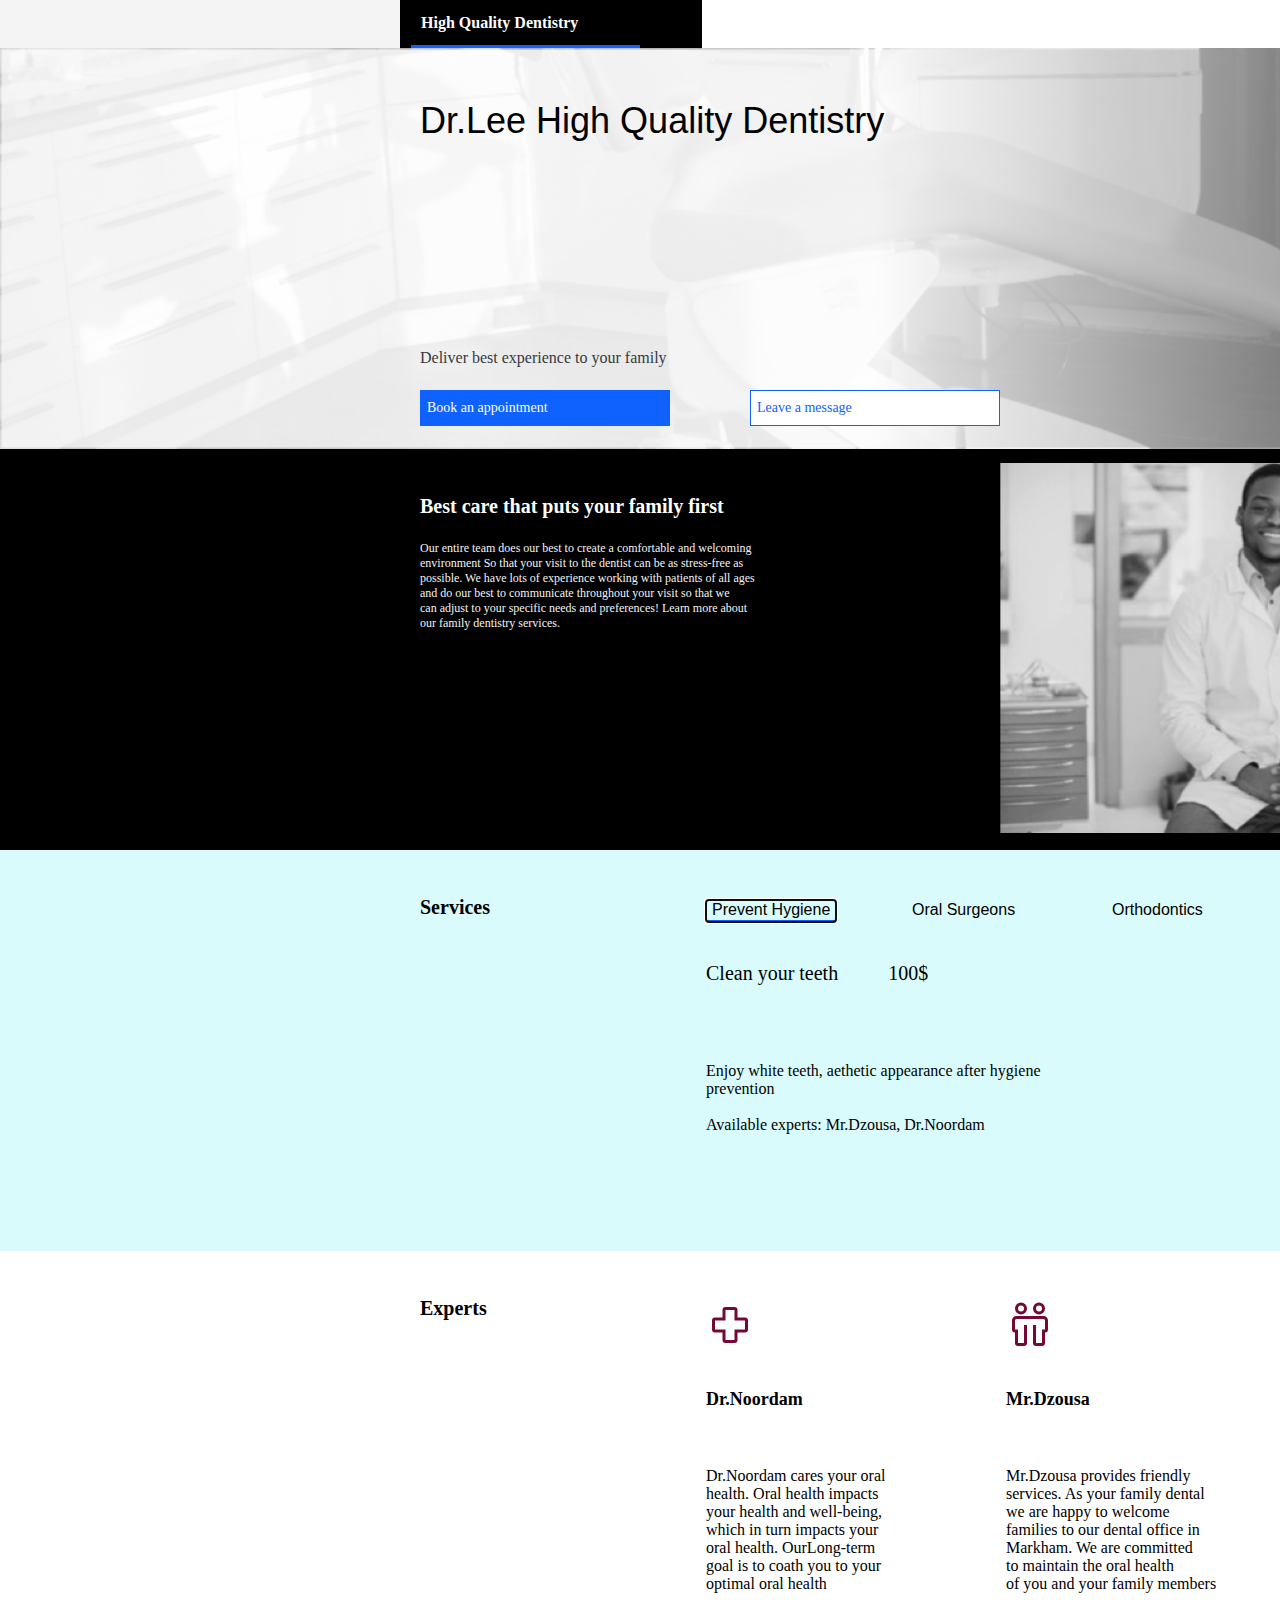
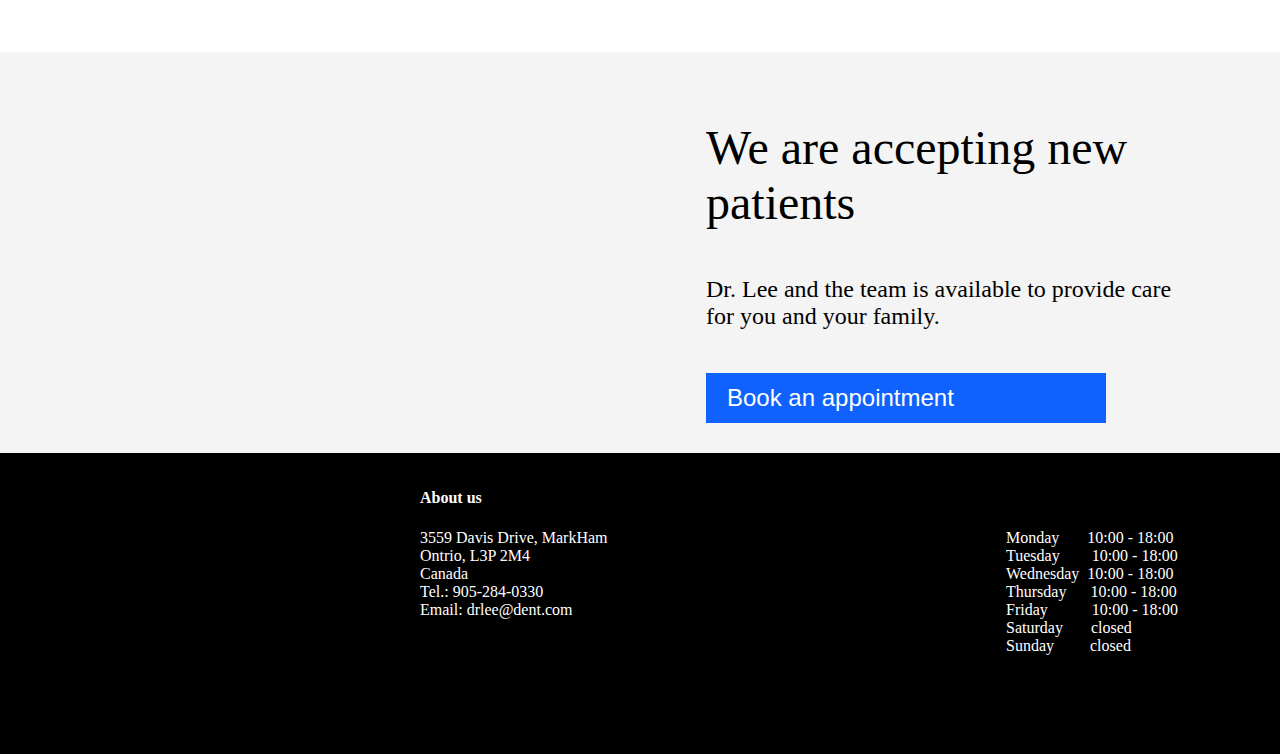
==== docs/index.html @ d03c055a "rename docs" ====
<!DOCTYPE html>
<html lang="en">
<head>
    <meta charset="UTF-8">
    <link rel="stylesheet" type="text/css" href="homepage.css">
    <title>Dr.Lee High Quality Dentistry</title>

</head>
<body>
    <div id="overlay">
    <div style="display: flex">
        <div class="greyRec"></div>
        <div class="blackRec">
            <p class="titleText">
                <b>High Quality Dentistry</b>
            </p>
        </div>
        <div class="blueLine"></div>
        <div class="greyRec2"></div>
    </div>

<!--    <div style="position: absolute; width: 100%;left: 0;height:px;top: 48px;background: url('pics/thumbnail_image.png') no-repeat fixed;background-size: 100%">-->
<!--        <p class="drLeeText">Dr.Lee High Quality Dentistry</p>-->
<!--        <p class="delText">Deliver best experience to your family</p>-->
<!--        <button class="primeBtn"></button>-->
<!--        <button class="secBtn"></button>-->
<!--    </div>-->
    <div>
        <img src="pics/thumbnail_image.png" style="position: absolute; width: 100%;left: 0;top: 48px; min-width: 1950px; max-height: 401px" alt="bg">
        <p class="drLeeText">Dr.Lee High Quality Dentistry</p>
        <p class="delText">Deliver best experience to your family</p>
        <button id="primeBtn" class="primeBtn" onclick="raiseBookingPage()">Book an appointment</button>
        <button id="secBtn" onclick="raiseBookingPage()"  class="secBtn">Leave a message</button>
    </div>
    <div style="background: #000000;width: 100%; height: 401px;min-width: 1950px; position:absolute; left: 0; top: 449px;">
        <img src="pics/thumbnail_image2.png" style="position: absolute; width: 550px; height: 370px; top:14px; bottom: 14px; left: 1000px">
        <p style="position: absolute; left: 420px; top : 26px; color: white; font-size: 20px"><b>Best care that puts your family first</b></p>
        <p style="font-family: IBM Plex Sans;position: absolute; left: 420px; top: 80px;color: #F4F4F4; font-size: 12px;font-weight: 300;">Our entire team does our best to create a comfortable and welcoming <br>environment So that your visit to the dentist can be as stress-free as<br> possible. We have lots of experience working with patients of all ages <br>and do our
            best to communicate throughout your visit so that we <br>can adjust to your specific needs and preferences! Learn more about <br>our family dentistry services.</p>
    </div>
    <div style="background: #D9FBFB; width: 100%; height: 401px; min-width: 1950px;position: absolute; left: 0; top: 850px;">
        <p style="position: absolute; left: 420px; top: 26px; color: black; font-size: 20px"><b>Services</b></p>
        <button id="hygiene" class="textBtn" onclick="visibleByName('hygiene')" style="position: absolute; left: 706px; top: 50px; color: black;font-size: 16px; font-weight: 300">Prevent Hygiene</button>
        <button id="oral" onclick="visibleByName('oral')" class="textBtn" style="position: absolute; left: 906px; top: 50px; color: black;font-size: 16px; font-weight: 300">Oral Surgeons</button>
        <button id="orthog" onclick="visibleByName('orthog')" class="textBtn" style="position: absolute; left: 1106px; top: 50px; color: black;font-size: 16px; font-weight: 300">Orthodontics</button>
        <p class="thirdTitle" style="position: absolute; left: 1306px; top: 36px; color: black;font-size: 16px; font-weight: 300">Tools:</p>

        <img id="hygieneTool" src="pics/dental-tools-1.jpg" style="display:block;position:absolute;width: 400px; height: 90%; left: 1406px; top: 5%">
        <img id="oralTool" src="pics/dental-tools.jpg" style="position:absolute;width: 400px; height: 90%; left: 1406px; top: 5%;display: none">
        <img id="orthogTool" src="pics/tools-dentist-set-vector-9103778.jpg" style="position:absolute;width: 400px; height: 90%; left: 1406px; top: 5%;display: none">

        <div id="orthogText" style="display: none">
        <p style="position: absolute; left:706px; top :96px">
            <b style="font-size: 20px; font-family: IBMPlexSans;font-weight: 400 ">
                Replace missing teeth  &nbsp&nbsp&nbsp&nbsp&nbsp&nbsp&nbsp&nbsp&nbsp4000$
            </b>        </p>
            <p style="position: absolute; left:706px; top :196px;font-size: 16px;font-family: IBMPlexSans; font-weight: 300;">Enjoy improved bites, aethetic appearance after dental
        <br>implants
        <br>
        <br>
        Available experts: Dr.Lee</p>
        </div>

        <div id="hygieneText" style="display:block;">
            <p style="position: absolute; left:706px; top :96px;">
                <b style="font-size: 20px; font-family: IBMPlexSans;font-weight: 400 ">
                    Clean your teeth  &nbsp&nbsp&nbsp&nbsp&nbsp&nbsp&nbsp&nbsp&nbsp100$
                </b>        </p>
            <p style="position: absolute; left:706px; top :196px;font-size: 16px;font-family: IBMPlexSans; font-weight: 300;">Enjoy white teeth, aethetic appearance after hygiene
                <br>prevention
                <br>
                <br>
                Available experts: Mr.Dzousa, Dr.Noordam</p>
        </div>

        <div id="oralText" style="display: none">
            <p style="position: absolute; left:706px; top :96px">
                <b style="font-size: 20px; font-family: IBMPlexSans;font-weight: 400 ">
                    Perform oral surgery  &nbsp&nbsp&nbsp&nbsp&nbsp&nbsp&nbsp&nbsp&nbsp970$
                </b>        </p>
            <p style="position: absolute; left:706px; top :196px;font-size: 16px;font-family: IBMPlexSans; font-weight: 300;">Enjoy healthy teeth, aethetic appearance after perfect
                <br>surgery
                <br>
                <br>
                Available experts: Dr.Lee, Dr.Noordam</p>
        </div>

    </div>

    <div style="background: white; width: 100%; height: 401px;min-width: 1950px; position: absolute; left: 0; top: 1251px">
        <p style="position: absolute; left: 420px; top: 26px; color: black; font-size: 20px"><b>Experts</b></p>
        <svg style="position: absolute;left: 706px; top:50px; " id="icon" xmlns="http://www.w3.org/2000/svg" width="48" height="48" viewBox="0 0 32 32"><defs><style>.cls-1{fill:none}</style></defs><title>health-cross</title><path fill="#740937" d="M19,28H13a2.0023,2.0023,0,0,1-2-2V21H6a2.0023,2.0023,0,0,1-2-2V13a2.002,2.002,0,0,1,2-2h5V6a2.002,2.002,0,0,1,2-2h6a2.0023,2.0023,0,0,1,2,2v5h5a2.0023,2.0023,0,0,1,2,2v6a2.0027,2.0027,0,0,1-2,2H21v5A2.0027,2.0027,0,0,1,19,28ZM6,13v6h7v7h6V19h7V13H19V6H13v7Z" transform="translate(0 0)"/><rect id="_Transparent_Rectangle_" data-name="&lt;Transparent Rectangle&gt;" class="cls-1" width="32" height="32"/></svg>
        <svg style="position: absolute;left: 1006px; top:50px; " id="icon" xmlns="http://www.w3.org/2000/svg" width="48" height="48" viewBox="0 0 32 32">
            <defs>
                <style>
                    .cls-1 {
                        fill: none;
                    }
                </style>
            </defs>
            <path fill="#740937" d="M25,10H7a3.0033,3.0033,0,0,0-3,3v6a2.0023,2.0023,0,0,0,2,2v7a2.0023,2.0023,0,0,0,2,2h4a2.0023,2.0023,0,0,0,2-2V16H12V28H8V19H6V13a1.0009,1.0009,0,0,1,1-1H25a1.0009,1.0009,0,0,1,1,1v6H24v9H20V16H18V28a2.0023,2.0023,0,0,0,2,2h4a2.0023,2.0023,0,0,0,2-2V21a2.0023,2.0023,0,0,0,2-2V13A3.0033,3.0033,0,0,0,25,10Z" transform="translate(0 0)"/>
            <path fill="#740937" d="M10,9a4,4,0,1,1,4-4A4.0042,4.0042,0,0,1,10,9Zm0-6a2,2,0,1,0,2,2A2.0023,2.0023,0,0,0,10,3Z" transform="translate(0 0)"/>
            <path fill="#740937" d="M22,9a4,4,0,1,1,4-4A4.0042,4.0042,0,0,1,22,9Zm0-6a2,2,0,1,0,2,2A2.0023,2.0023,0,0,0,22,3Z" transform="translate(0 0)"/>
            <rect id="_Transparent_Rectangle_" data-name="&lt;Transparent Rectangle&gt;" class="cls-1" width="32" height="32"/>
        </svg>

        <svg style="position: absolute;left: 1306px; top:50px; " id="icon" xmlns="http://www.w3.org/2000/svg" width="48" height="48" viewBox="0 0 32 32"><defs><style>.cls-1{fill:none;}</style></defs><title>microscope</title><path fill="#740937" d="M25.3943,24a7.8772,7.8772,0,0,0-1.6707-8.5684,3.918,3.918,0,0,0-1.0844-4.414l2.7759-2.7759a2.0025,2.0025,0,0,0,0-2.8286L22.5869,2.5849a2.0021,2.0021,0,0,0-2.8286,0L6.5859,15.7573a2.0027,2.0027,0,0,0,0,2.8286l2.8282,2.8282a2.0024,2.0024,0,0,0,2.8286,0l4.7749-4.7754a3.9329,3.9329,0,0,0,5.5139.4326A5.9442,5.9442,0,0,1,23.1775,24H16v4H4v2H28V24ZM10.8281,20,8,17.1714,9.8787,15.293l2.8283,2.8281ZM16,14a3.9811,3.9811,0,0,0,.0762.7524L14.1211,16.707l-2.8284-2.8281,9.88-9.88L24.001,6.8271l-3.2488,3.2491A3.9771,3.9771,0,0,0,16,14Zm4,2a2,2,0,1,1,2-2A2.0023,2.0023,0,0,1,20,16Zm6,12H18V26h8Z"/><rect id="_Transparent_Rectangle_" data-name="&lt;Transparent Rectangle&gt;" class="cls-1" width="32" height="32"/></svg>

        <p style="position: absolute; font-size:18px;left: 706px; top:120px;"><b>Dr.Noordam</b>
        </p>

        <p style="position: absolute; font-size:18px;left: 1006px; top:120px;"><b>Mr.Dzousa</b>
        </p>

        <p style="position: absolute; font-size:18px;left: 1306px; top:120px;"><b>Dr.Lee</b>
        </p>

        <p style="position: absolute; font-weight:300;font-size:16px;left: 706px; top:200px;">Dr.Noordam cares your oral<br> health.

            Oral health impacts<br> your
            health and well-being,<br>
            which in turn impacts your<br>
            oral health. OurLong-term<br>
            goal is to coath you to your<br>
            optimal oral health<br>
        </p>

        <p style="position: absolute; font-weight:300;font-size:16px;left: 1006px; top:200px;">Mr.Dzousa provides friendly<br> services.

            As your family dental<br> we are
            happy to welcome <br>families to
            our dental office in <br>Markham.
            We are committed <br>to
            maintain  the oral health<br> of
            you and your family members<br>
        </p>

        <p style="position: absolute; font-weight:300;font-size:16px;left: 1306px; top:200px;">Dr.Lee provides most professional<br> services.

            We are dedicated to providing<br>
            proactive dental care to our<br>
            patieents. we are happy to<br>
            offer a full lineup of dental<br>
            solutions for cosmetic dentistry<br>
            to restorative dentistry at our<br>
            clinic in Markham<br>
        </p>
    </div>

    <div style="background: #F4F4F4;width: 100%;height: 401px;min-width: 1950px;position:absolute;left: 0;top: 1652px; min-height: 401px">
        <p style="position: absolute;left: 706px; top: 20px; font-size: 48px; font-weight: 400; font-family: IBMPlexMono">We are accepting new<br> patients</p>
        <p style="position: absolute;left: 706px; top: 200px; font-size: 24px; font-weight: 300; font-family: IBMPlexMono">Dr. Lee and the team is available to provide care<br>
            for you and your family.</p>
        <button id="primeBtn2" onclick="raiseBookingPage()" class="primeBtn2" style="color: white; font-weight:400; font-size:24px; padding-left: 20px; text-align:left; position:absolute;left: 706px; bottom: 30px; width: 400px; height: 50px;">Book an appointment</button>
    </div>

    <div style="background: black; width: 100%; height: 301px;min-width: 1950px; position: absolute;left: 0; top: 2053px;">
        <p style="position: absolute; left: 420px; top: 20px; color: white; font-size: 16px"><b>About us</b></p>
        <p style="position: absolute; left: 420px; top: 60px; color: white; font-size: 16px; font-weight: 300;">3559 Davis Drive, MarkHam<br>
            Ontrio, L3P 2M4<br>
            Canada<br>

            Tel.: 905-284-0330<br>
            Email: drlee@dent.com<br></p>
        <p style="position:absolute; left: 1006px; top: 60px; color: white; font-size: 16px; font-weight: 300">Monday &nbsp&nbsp&nbsp&nbsp&nbsp&nbsp10:00 - 18:00<br>
            Tuesday   &nbsp&nbsp&nbsp&nbsp&nbsp&nbsp&nbsp10:00 - 18:00<br>
            Wednesday &nbsp10:00 - 18:00<br>
            Thursday  &nbsp&nbsp&nbsp&nbsp&nbsp10:00 - 18:00<br>
            Friday    &nbsp&nbsp&nbsp&nbsp&nbsp&nbsp&nbsp&nbsp&nbsp&nbsp10:00 - 18:00<br>
            Saturday  &nbsp&nbsp&nbsp&nbsp&nbsp&nbspclosed<br>
            Sunday    &nbsp&nbsp&nbsp&nbsp&nbsp&nbsp&nbsp&nbspclosed<br>
        </p>
    </div>
    </div>
    <script src="homepage.js"></script>
    <div id="booking" class="modal" style=" z-index: 2;display:none;">
        <div class="container" >
            <div>
                <p style="font-weight: 400; font-size: 24px; position: absolute; left: 64px; top: 4px;">
                    Book an appointment
                </p>
                <div class="bookLine" style="position: absolute; left: 0; top: 100px; width: 100%;"></div>
                <p style="font-weight: 400; font-size: 16px; position:absolute; left: 64px; top: 110px;"><b>Service</b></p>
                <p style="font-weight: 300; font-size: 12px; position: absolute; left: 64px; top: 170px;">Category</p>
                <select id="category" class="catSel" style=" position: absolute; left: 64px; top: 215px;">
                    <option value="Prevent Hygiene">Prevent Hygiene</option>
                    <option value="Oral Surgeons">Oral Surgeons</option>
                    <option value="Orthodontics">Orthodontics</option>
                </select>
                <p style="font-weight: 300; font-size: 12px; position: absolute; left: 64px; top: 275px;">Expert</p>
                <select onclick="changeOptions()" class="catSel" id="expert" style=" position: absolute; left: 64px; top: 320px;">
                </select>

                <p><label style="font-weight: 300; font-size: 12px; position: absolute; left: 64px; top: 380px;" for="somethingToSay">Your health insurance number and Id</label></p>
                <textarea  class="someToSay" id="somethingToSay" name="somethingToSay" rows="4" cols="50"></textarea>

                <p class="smallTitle" style="top: 555px"><b>Details</b></p>
                <p class="thirdTitle" style="left: 64px;top: 615px"><label for="datePickerId">Date & Time</label></p>
                <input class="secondSelect" id="timePickerId" style="top: 660px;right:64px;;display: inline-block;" type="time">
                <input class="secondSelect" id="datePickerId" style="top: 660px;left: 64px;" type="date">

                <p class="smallTitle" style="left: 64px;top: 720px;"><b>Contact information</b></p>
                <p class="thirdTitle" style="left: 64px;top: 780px;"><label for="fnamePickerId">First name & Last Name</label></p>
                <input class="secondSelect" id="fnamePickerId" style="top: 825px;left: 64px;">
                <input class="secondSelect" id="lnamePickerId" style="top: 825px;right: 64px;">
                <p class="thirdTitle" style="left: 64px;top: 885px;"><label for="emailPickerId">Email & Phone number</label></p>
                <input class="secondSelect" id="emailPickerId" style="top: 935px;left: 64px;">
                <input class="secondSelect" id="pNumberPickerId" style="top: 935px;right: 64px;">
                <p class="thirdTitle" style="left: 64px;top: 995px;">Dr. Lee Dentistry clinic may use my contact data to keep informed of products, services and offerings:</p>
                <p class="thirdTitle" style="left: 64px;top: 1040px;">You can unsubscribe from receiving marketing emails by clicking the unsubscribe link in each email. </p>
                <button onclick="closeOverlay()" class="cancelBtn"
                        style="float: left;width: 50%;height: 100px;position: absolute;
                         top:1100px;left: 0;text-align: left; color: white;font-size: 16px; font-weight: 400;;">Cancel</button>
                <button id="scheduleBtn" onclick="goNextOverlay()" class="scheduleBtn"
                        style="float: left;width: 50%;height: 100px;position: absolute;
                         top:1100px;right: 0;text-align: left; color: white;font-size: 16px; font-weight: 400;;">Schedule Meeting</button>
            </div>


        </div>
    </div>

    <div id="confirming" class="modal" style=" z-index: 2;display:none;">
        <div class="container" >
            <p style="font-weight: 400; font-size: 24px; position: absolute; left: 64px; top: 4px;">
                Your appointment is confirmed
            </p>
            <div class="bookLine" style="position: absolute; left: 0; top: 100px; width: 100%;"></div>
            <p style="opacity: 1;color: rgba(0,0,0,1);font-family: 'IBMPlexSans';
            font-size: 16px;
            font-weight: 400;
            font-style: normal;
            letter-spacing: 0px;
            text-align: left;position: absolute;left: 64px;top: 115px">Thank you, John. Appointment details have been sent to your email. We look forward to speaking with you.</p>
            <p class="smallTitle" style="top: 175px"><b>Confirm Id</b></p>
            <p class="thirdTitle" style="left:64px;top: 210px;">SAIKJDLAISJDLIA</p>
            <div class="bookLine" style="width: 100%;top: 260px;position: absolute;left: 0"></div>
            <p class="smallTitle" style="top: 320px"><b>Service & expert</b></p>
            <p class="thirdTitle" style="left:64px;top: 365px;">SAIKJDLAISJDLIA</p>
            <div class="bookLine" style="width: 100%;top: 415px;position: absolute;left: 0"></div>
            <p class="smallTitle" style="top: 475px"><b>Details</b></p>
            <p class="thirdTitle" style="left:64px;top: 510px;">SAIKJDLAISJDLIA</p>
            <div class="bookLine" style="width: 100%;top: 560px;position: absolute;left: 0"></div>
            <p class="smallTitle" style="top: 620px"><b>Contact information</b></p>
            <p class="thirdTitle" style="left:64px;top: 665px;">SAIKJDLAISJDLIA</p>
            <div class="bookLine" style="width: 100%;top: 715px;position: absolute;left: 0"></div>
            <button onclick="closeOverlay()" class="cancelBtn"
                    style="float: left;width: 50%;height: 100px;position: absolute;
                         top:720px;left: 0;text-align: left; color: white;font-size: 16px; font-weight: 400;;">Go homepage</button>
            <button id="scheduleBtn2" onclick="scheduleAnother()" class="scheduleBtn"
                    style="float: left;width: 50%;height: 100px;position: absolute;
                         top:720px;right: 0;text-align: left; color: white;font-size: 16px; font-weight: 400;;">Schedule another meeting</button>
        </div>
    </div>

</body>


</html>
---- docs/homepage.css ----
.greyRec{
    border: 1px solid rgba(244,244,244, 1);
    opacity: 1;
    background-color: rgba(244,244,244, 1);
    width: 400px;
    height: 48px;
    position: absolute;
    float: left;
    left: 0;
    top: 0;
}

.blackRec{
    border: 1px solid rgba(0,0,0, 1);
    opacity: 1;
    background-color: rgba(0,0,0, 1);
    width:300px;
    height: 48px;
    position: absolute;
    left: 400px;
    top: 0;
}

.greyRec2{
    border: 1px solid rgba(244,244,244, 1);
    opacity: 1;
    background-color: rgba(244,244,244, 1);
    height: 48px;
    position: absolute;
    flex: 1;
    top:0;
}

.titleText{
    opacity: 1;
    color: rgba(255,253,253,1);
    font-family: "IBMPlexSans-SemiBold";
    font-size: 16px;
    font-weight: 600;
    font-style: normal;
    letter-spacing: 0;
    line-height: 12px;
    margin-left: 20px;
}

.bgPic{
    opacity: 1;
    background: linear-gradient(90deg, rgba(255, 255, 255, 0.905236) 0%, rgba(0, 0, 0, 0.5) 100%);
}

.primeBtn{
    border: 1px solid rgba(15,98,254, 1);
    opacity: 1;
    background-color: rgba(15,98,254, 1);
    width: 250px;
    height: 36px;
    position: absolute;
    left: 420px;
    top: 390px;
    font-family: "IBMPlexSans-Light";
    font-size: 14px;
    font-weight: 300;
    font-style: normal;
    letter-spacing: 0px;
    text-align: left;
    line-height: 0;
    color: rgba(255,255,255,1);
    transition-duration: 0.4s;
}

.primeBtn:hover{
    border: 1px solid #3b6caa;
    opacity: 1;
    background-color: #3b6caa;
    width: 250px;
    height: 36px;
    position: absolute;
    left: 420px;
    top: 390px;
    font-family: "IBMPlexSans-Light";
    font-size: 14px;
    font-weight: 300;
    font-style: normal;
    letter-spacing: 0px;
    text-align: left;
    line-height: 0;
    color: rgba(255,255,255,1);
}

.primeBtnText{
    opacity: 1;
    color: rgba(255,255,255,1);

}

.secBtn{
    border: 0.5px solid rgba(15,98,254, 1);
    opacity: 1;
    background-color: rgba(255,255,255, 1);
    width: 250px;
    height: 36px;
    position: absolute;
    left: 750px;
    transition-duration: 0.4s;
    top: 390px;
    color: rgba(15,98,254,1);
    font-family: "IBMPlexSans-Light";
    font-size: 14px;
    font-weight: 300;
    font-style: normal;
    letter-spacing: 0;
    line-height: 0;
    text-align: left;
}
.secBtn:hover {
    border: 1px solid rgba(15,98,254, 1);
    opacity: 1;
    background-color: rgba(15,98,254, 1);
    width: 250px;
    height: 36px;
    position: absolute;
    left: 750px;
    top: 390px;
    font-family: "IBMPlexSans-Light";
    font-size: 14px;
    font-weight: 300;
    font-style: normal;
    letter-spacing: 0px;
    text-align: left;
    line-height: 0;
    color: rgba(255,255,255,1);
}

.blueLine{
    border: 1px solid rgba(15,98,254, 1);
    opacity: 1;
    background-color: rgba(15,98,254, 1);
    width: 227px;
    height: 3px;
    position: absolute;
    left: 411px;
    top : 45px;
}

.drLeeText{
    opacity: 1;
    color: rgba(0,0,0,1);
    font-family: "IBMPlexMono", sans-serif;
    font-size: 36px;
    font-weight: 400;
    font-style: normal;
    letter-spacing: 0;
    text-align: left;
    position: absolute;
    top: 64px;
    left: 420px;
}

.delText{
    opacity: 1;
    color: rgba(52,58,63,1);
    font-family: "IBMPlexSans-Light";
    font-size: 16px;
    font-weight: 300;
    font-style: normal;
    letter-spacing: 0px;
    text-align: left;
    position: absolute;
    top: 333px;
    left:420px
}

.textBtn{
    background:none;
    border:none;
    transition-duration: 0.1s;
}

.textBtn:hover{
    border-bottom: 2px solid rgba(15,98,254, 1);
}

.textBtn:focus{
    background:none;
    border-bottom: 2px solid rgba(15,98,254, 1);
}

.primeBtn2{
    border: 1px solid rgba(15,98,254, 1);
    opacity: 1;
    background-color: rgba(15,98,254, 1);
    transition-duration: 0.4s;
}

.primeBtn2:hover{
    border: 1px solid #3b6caa;
    opacity: 1;
    background-color: #3b6caa;
}

.modal .container{
    width: 50%;
    height: 90%;
    background-color: #F4F4F4;
    position: fixed;
    left: 25%;
    right: 25%;
    top: 5%;
    bottom: 5%;
    margin: auto;
    box-sizing: border-box;
    border-radius: 6px;
    padding: 1em;
    overflow: auto;
}

.overlay{
    background: black; opacity: 0.5; left: 0; top: 0; position: fixed; width: 100%; height: 100%;
}

.bookLine{
    border: 1px solid rgba(151,151,151, 1);
    opacity: 1;
}

.someToSay{
    font-size: 16px;padding-left: 16px; padding-top : 5px;position: absolute; left: 64px; top: 425px; width: 83%; height: 100px
}

.someToSay:focus{
    font-size: 16px;padding-left: 16px; padding-top : 5px;position: absolute; left: 64px; top: 425px; width: 83%; height: 100px;
    border: 2px solid rgba(15,98,254, 1);
    opacity: 1;
}

.someToSay:hover{
    font-size: 16px;padding-left: 16px; padding-top : 5px;position: absolute; left: 64px; top: 425px; width: 83%; height: 100px;
    border: 2px solid rgba(15,98,254, 1);
    opacity: 1;
}

textarea{
    outline: none;
}

select{
    outline: none;
}

input{
    outline: none;
}

.catSel{
    width: 85%;height: 40px;padding-left: 16px;font-size : 14px; font-weight: 300;
}

.catSel:hover, .catSel:focus{
    width: 85%;height: 40px;padding-left: 16px;font-size : 14px; font-weight: 300;
    border: 2px solid rgba(15,98,254, 1);
    opacity: 1;
}

.smallTitle{
    font-weight: 400; font-size: 16px; position:absolute; left: 64px;
}
.thirdTitle{
    font-weight: 300; font-size: 12px; position: absolute;
}

.secondSelect{
    width: 40%;height: 40px;padding-left: 16px;font-size : 14px; font-weight: 300;position: absolute;
}

.secondSelect:hover, .secondSelect:focus{
    width: 40%;height: 40px;padding-left: 16px;font-size : 14px; font-weight: 300;position: absolute;
    border: 2px solid rgba(15,98,254, 1);
    opacity: 1;
}

input, label {
    display:block;
}

.cancelBtn{
    opacity: 1;
    background-color: rgba(57,57,57, 1);
    border: 2px solid rgba(57,57,57, 1);
}

.scheduleBtn{
    opacity: 1;
    background-color: rgba(15,98,254, 1);
    border: 2px solid rgba(15,98,254, 1);

}
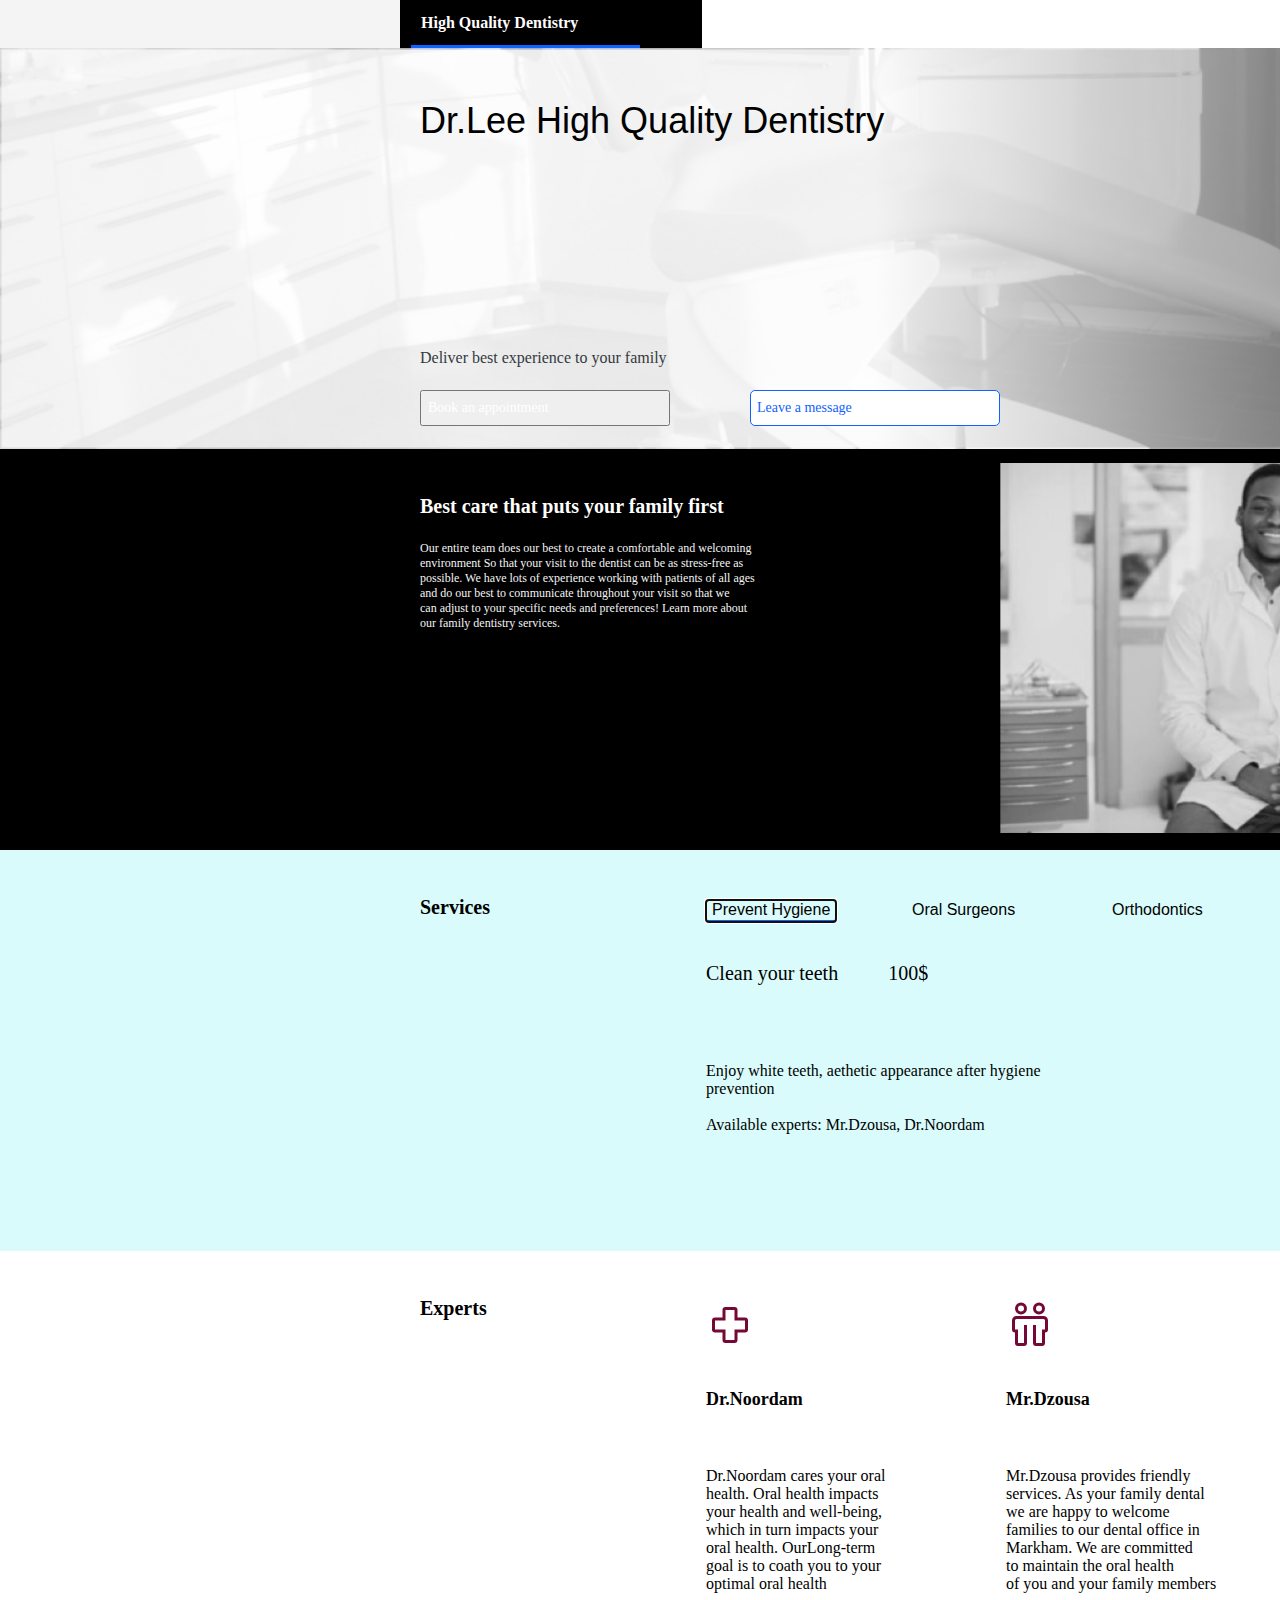
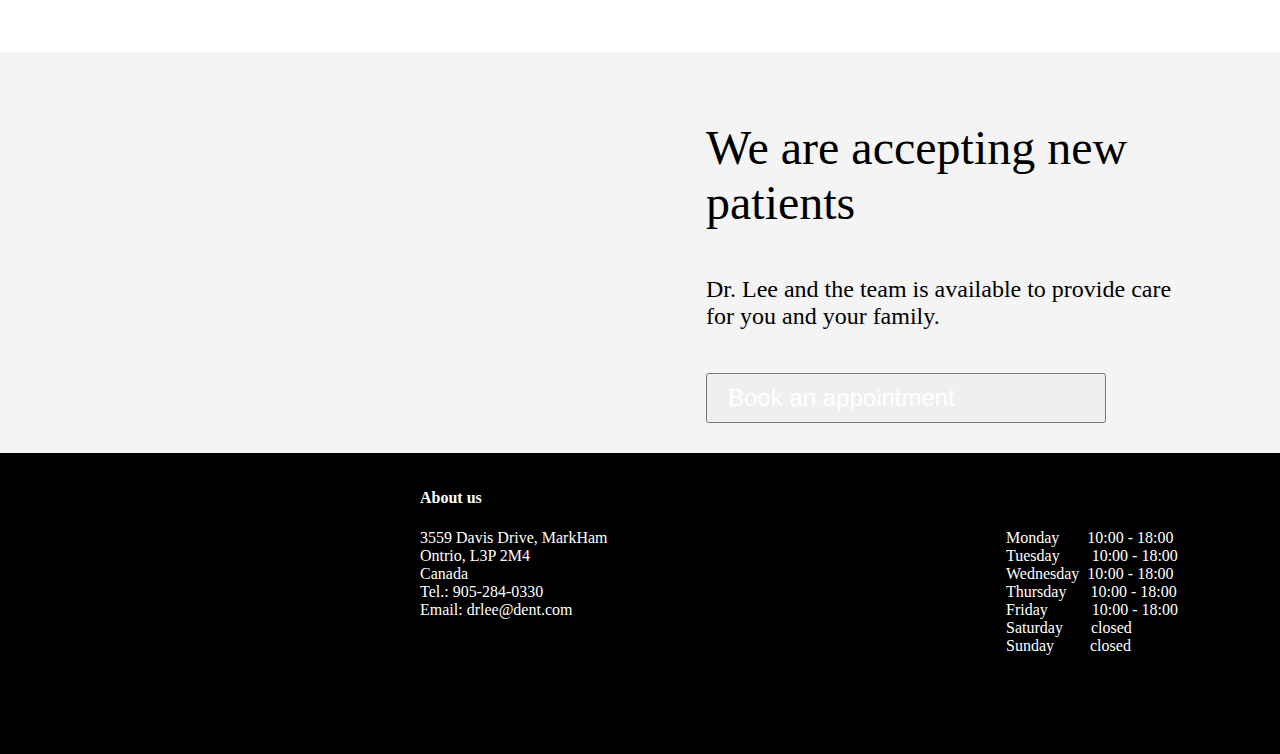
==== commit 7986ac23: "add bootstrap" ====
--- a/docs/index.html
+++ b/docs/index.html
@@ -3,6 +3,7 @@
 <head>
     <meta charset="UTF-8">
     <link rel="stylesheet" type="text/css" href="homepage.css">
+    <link href="https://cdn.jsdelivr.net/npm/bootstrap@5.2.0-beta1/dist/css/bootstrap.min.css" rel="stylesheet" integrity="sha384-0evHe/X+R7YkIZDRvuzKMRqM+OrBnVFBL6DOitfPri4tjfHxaWutUpFmBp4vmVor" crossorigin="anonymous">
     <title>Dr.Lee High Quality Dentistry</title>
 
 </head>
@@ -29,7 +30,20 @@
         <img src="pics/thumbnail_image.png" style="position: absolute; width: 100%;left: 0;top: 48px; min-width: 1950px; max-height: 401px" alt="bg">
         <p class="drLeeText">Dr.Lee High Quality Dentistry</p>
         <p class="delText">Deliver best experience to your family</p>
-        <button id="primeBtn" class="primeBtn" onclick="raiseBookingPage()">Book an appointment</button>
+        <button id="primeBtn" type="button" class="btn btn-primary" style="    width: 250px;
+    height: 36px;
+    position: absolute;
+    left: 420px;
+    top: 390px;
+    font-family: 'IBMPlexSans-Light';
+        font-size: 14px;
+        font-weight: 300;
+        font-style: normal;
+        letter-spacing: 0px;
+        text-align: left;
+        line-height: 0;
+        color: rgba(255,255,255,1);
+        transition-duration: 0.4s;" onclick="raiseBookingPage()">Book an appointment</button>
         <button id="secBtn" onclick="raiseBookingPage()"  class="secBtn">Leave a message</button>
     </div>
     <div style="background: #000000;width: 100%; height: 401px;min-width: 1950px; position:absolute; left: 0; top: 449px;">
@@ -151,7 +165,7 @@
         <p style="position: absolute;left: 706px; top: 20px; font-size: 48px; font-weight: 400; font-family: IBMPlexMono">We are accepting new<br> patients</p>
         <p style="position: absolute;left: 706px; top: 200px; font-size: 24px; font-weight: 300; font-family: IBMPlexMono">Dr. Lee and the team is available to provide care<br>
             for you and your family.</p>
-        <button id="primeBtn2" onclick="raiseBookingPage()" class="primeBtn2" style="color: white; font-weight:400; font-size:24px; padding-left: 20px; text-align:left; position:absolute;left: 706px; bottom: 30px; width: 400px; height: 50px;">Book an appointment</button>
+        <button  id="primeBtn2" onclick="raiseBookingPage()"  type="button" style="color: white; font-weight:400; font-size:24px; padding-left: 20px; text-align:left; position:absolute;left: 706px; bottom: 30px; width: 400px; height: 50px;" class="btn btn-primary">Book an appointment</button>
     </div>
 
     <div style="background: black; width: 100%; height: 301px;min-width: 1950px; position: absolute;left: 0; top: 2053px;">
@@ -173,8 +187,8 @@
     </div>
     </div>
     <script src="homepage.js"></script>
-    <div id="booking" class="modal" style=" z-index: 2;display:none;">
-        <div class="container" >
+    <div id="booking" class="mymodal" style=" z-index: 2;display:none;">
+        <div class="mycontainer" >
             <div>
                 <p style="font-weight: 400; font-size: 24px; position: absolute; left: 64px; top: 4px;">
                     Book an appointment
@@ -220,8 +234,8 @@
         </div>
     </div>
 
-    <div id="confirming" class="modal" style=" z-index: 2;display:none;">
-        <div class="container" >
+    <div id="confirming" class="mymodal" style=" z-index: 2;display:none;">
+        <div class="mycontainer" >
             <p style="font-weight: 400; font-size: 24px; position: absolute; left: 64px; top: 4px;">
                 Your appointment is confirmed
             </p>
--- a/docs/homepage.css
+++ b/docs/homepage.css
@@ -112,9 +112,11 @@
     letter-spacing: 0;
     line-height: 0;
     text-align: left;
+    border-radius: 5px;
 }
 .secBtn:hover {
     border: 1px solid rgba(15,98,254, 1);
+    border-radius: 5px;
     opacity: 1;
     background-color: rgba(15,98,254, 1);
     width: 250px;
@@ -199,7 +201,7 @@
     background-color: #3b6caa;
 }
 
-.modal .container{
+.mymodal .mycontainer{
     width: 50%;
     height: 90%;
     background-color: #F4F4F4;
